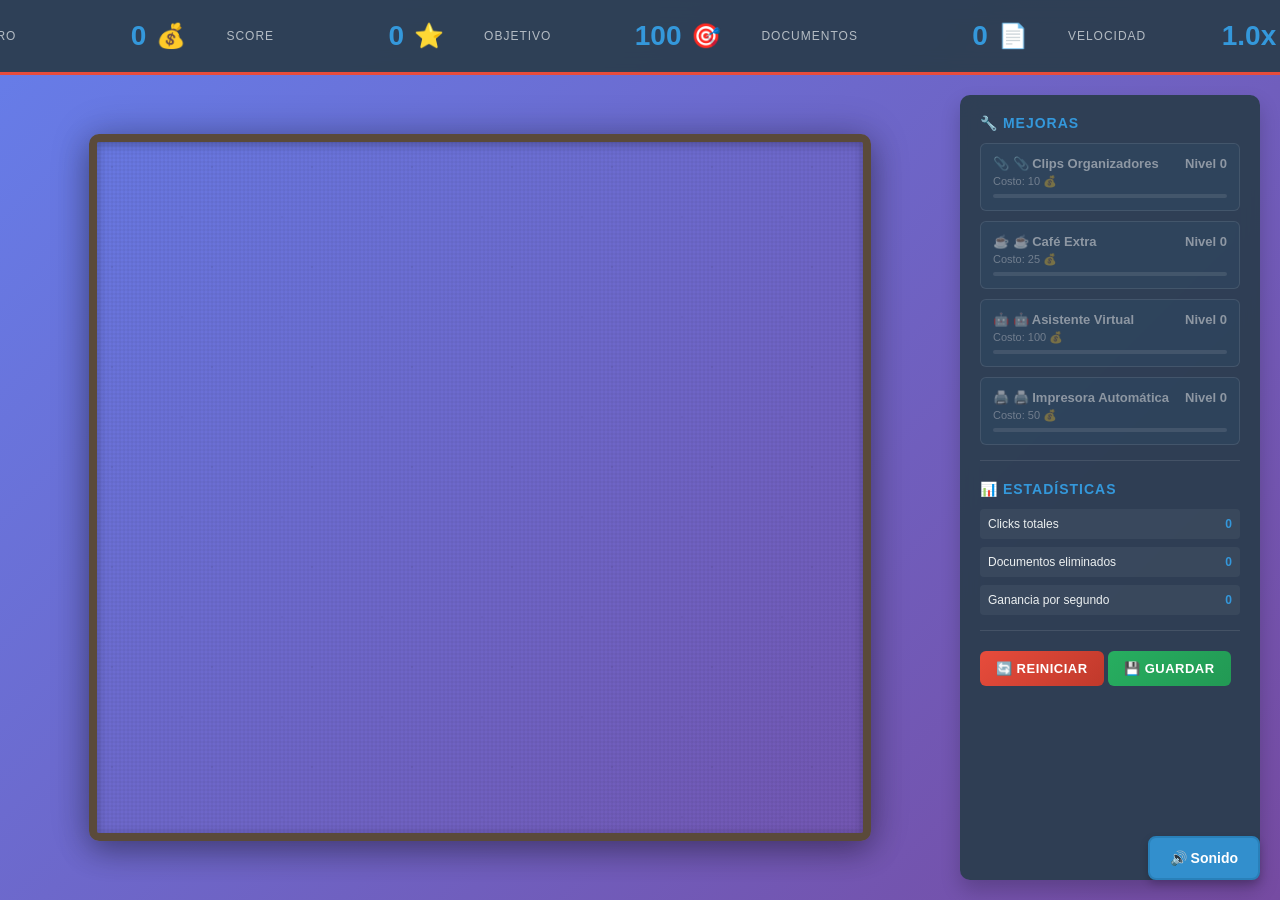
==== index.html @ 994709bf "Initial commit: Complete incremental office-themed web game with score system, audio, and upgrades" ====
<!DOCTYPE html>
<html lang="es">
<head>
    <meta charset="UTF-8">
    <meta name="viewport" content="width=device-width, initial-scale=1.0">
    <title>Limpieza de Escritorio - Juego Incremental</title>
    <link rel="stylesheet" href="styles.css">
</head>
<body>
    <div class="container">
        <!-- Header con estadísticas -->
        <div class="header">
            <div class="stats">
                <div class="stat-item">
                    <span class="stat-label">Dinero</span>
                    <span class="stat-value" id="money">0</span>
                    <span class="stat-currency">💰</span>
                </div>
                <div class="stat-item">
                    <span class="stat-label">Score</span>
                    <span class="stat-value" id="score">0</span>
                    <span class="stat-currency">⭐</span>
                </div>
                <div class="stat-item">
                    <span class="stat-label">Objetivo</span>
                    <span class="stat-value" id="score-objective">100</span>
                    <span class="stat-currency">🎯</span>
                </div>
                <div class="stat-item">
                    <span class="stat-label">Documentos</span>
                    <span class="stat-value" id="documents-count">0</span>
                    <span class="stat-currency">📄</span>
                </div>
                <div class="stat-item">
                    <span class="stat-label">Velocidad</span>
                    <span class="stat-value" id="speed">1.0x</span>
                    <span class="stat-currency">⚡</span>
                </div>
            </div>
        </div>

        <!-- Área principal del juego -->
        <main class="game-area">
            <!-- Escritorio -->
            <div class="desktop">
                <div class="desk-surface">
                    <div class="desk-items"></div>
                    <!-- Contenedor de documentos -->
                    <div class="documents-container" id="documents-container"></div>
                    <!-- Indicador de estrés -->
                    <div class="stress-indicator" id="stress-indicator"></div>
                </div>
            </div>

            <!-- Panel de control lateral -->
            <aside class="control-panel">
                <!-- Sección de mejoras -->
                <div class="panel-section">
                    <h3 class="section-title">🔧 Mejoras</h3>
                    <div class="upgrades-list" id="upgrades-list"></div>
                </div>

                <!-- Sección de estadísticas -->
                <div class="panel-section">
                    <h3 class="section-title">📊 Estadísticas</h3>
                    <div class="stats-detailed">
                        <div class="detail-stat">
                            <span>Clicks totales</span>
                            <span id="total-clicks">0</span>
                        </div>
                        <div class="detail-stat">
                            <span>Documentos eliminados</span>
                            <span id="total-removed">0</span>
                        </div>
                        <div class="detail-stat">
                            <span>Ganancia por segundo</span>
                            <span id="income-per-second">0</span>
                        </div>
                    </div>
                </div>

                <!-- Botones de control -->
                <div class="panel-section">
                    <button id="reset-btn" class="btn btn-reset">🔄 Reiniciar</button>
                    <button id="save-btn" class="btn btn-save">💾 Guardar</button>
                </div>
            </aside>
        </main>

        <!-- Notificaciones flotantes -->
        <div class="notifications" id="notifications"></div>

        <!-- Power-ups activos -->
        <div class="active-powerups" id="active-powerups"></div>

        <!-- Botón de mute -->
        <button id="mute-btn" class="mute-btn" title="Mute/Unmute">🔊 Sonido</button>
    </div>

    <script src="config.js"></script>
    <script src="game.js"></script>
</body>
</html>
---- styles.css ----
* {
    margin: 0;
    padding: 0;
    box-sizing: border-box;
}

:root {
    --primary-color: #2c3e50;
    --secondary-color: #3498db;
    --accent-color: #e74c3c;
    --success-color: #27ae60;
    --warning-color: #f39c12;
    --desk-color: #8b6f47;
    --paper-color: #f5f3f0;
    --text-dark: #2c3e50;
    --text-light: #ecf0f1;
    --shadow: 0 4px 6px rgba(0, 0, 0, 0.1);
    --shadow-lg: 0 10px 20px rgba(0, 0, 0, 0.2);
}

html, body {
    width: 100%;
    height: 100%;
    font-family: 'Segoe UI', Tahoma, Geneva, Verdana, sans-serif;
    background: linear-gradient(135deg, #667eea 0%, #764ba2 100%);
    overflow: hidden;
}

.container {
    width: 100%;
    height: 100vh;
    display: flex;
    flex-direction: column;
    position: relative;
}

/* ===== HEADER ===== */
.header {
    background: rgba(44, 62, 80, 0.95);
    padding: 20px;
    border-bottom: 3px solid var(--accent-color);
    backdrop-filter: blur(10px);
}

.stats {
    display: flex;
    justify-content: center;
    gap: 40px;
    max-width: 1200px;
    margin: 0 auto;
}

.stat-item {
    display: flex;
    align-items: center;
    gap: 10px;
    color: var(--text-light);
}

.stat-label {
    font-size: 12px;
    opacity: 0.7;
    text-transform: uppercase;
    letter-spacing: 1px;
}

.stat-value {
    font-size: 28px;
    font-weight: bold;
    color: var(--secondary-color);
    min-width: 120px;
    text-align: right;
}

.stat-currency {
    font-size: 24px;
}

/* ===== GAME AREA ===== */
.game-area {
    display: flex;
    flex: 1;
    gap: 20px;
    padding: 20px;
    overflow: hidden;
}

/* ===== DESKTOP ===== */
.desktop {
    flex: 1;
    position: relative;
    display: flex;
    justify-content: center;
    align-items: center;
}

.desk-surface {
    position: relative;
    width: 85%;
    height: 90%;
    background: linear-gradient(135deg, #a8956d 0%, #8b6f47 50%, #704f2e 100%);
    border: 8px solid #5a4a3a;
    border-radius: 10px;
    box-shadow: 
        inset 0 2px 10px rgba(0, 0, 0, 0.3),
        0 10px 30px rgba(0, 0, 0, 0.3),
        0 0 40px rgba(0, 0, 0, 0.2);
    overflow: hidden;
    background-image: 
        repeating-linear-gradient(90deg, transparent, transparent 2px, rgba(0, 0, 0, 0.03) 2px, rgba(0, 0, 0, 0.03) 4px),
        repeating-linear-gradient(0deg, transparent, transparent 2px, rgba(0, 0, 0, 0.03) 2px, rgba(0, 0, 0, 0.03) 4px);
}

.desk-items {
    position: absolute;
    width: 100%;
    height: 100%;
    background-image: 
        radial-gradient(circle at 15% 25%, rgba(0, 0, 0, 0.05) 1px, transparent 1px),
        radial-gradient(circle at 85% 75%, rgba(0, 0, 0, 0.03) 1px, transparent 1px);
    background-size: 100px 100px;
}

.documents-container {
    position: absolute;
    width: 100%;
    height: 100%;
    top: 0;
    left: 0;
}

/* ===== DOCUMENTOS ===== */
.document {
    position: absolute;
    cursor: pointer;
    transition: transform 0.2s ease;
    user-select: none;
}

.document:hover {
    transform: scale(1.05);
    z-index: 10;
}

.document:active {
    transform: scale(0.95);
}

.document-inner {
    position: relative;
    width: 100%;
    height: 100%;
    background: var(--paper-color);
    border: 1px solid rgba(0, 0, 0, 0.1);
    border-radius: 4px;
    box-shadow: var(--shadow);
    display: flex;
    flex-direction: column;
    padding: 8px;
    overflow: hidden;
}

/* Líneas de documento */
.document-inner::before {
    content: '';
    position: absolute;
    top: 20%;
    left: 8px;
    right: 8px;
    height: 2px;
    background: repeating-linear-gradient(
        90deg,
        #bbb 0px,
        #bbb 20px,
        transparent 20px,
        transparent 24px
    );
}

.document-inner::after {
    content: '';
    position: absolute;
    top: 35%;
    left: 8px;
    right: 8px;
    height: 2px;
    background: repeating-linear-gradient(
        90deg,
        #bbb 0px,
        #bbb 20px,
        transparent 20px,
        transparent 24px
    );
}

/* Variantes de documentos */
.document.type-1 .document-inner {
    background: linear-gradient(135deg, #fff9e6 0%, #f5f3f0 100%);
}

.document.type-2 .document-inner {
    background: linear-gradient(135deg, #e8f8f5 0%, #f5f3f0 100%);
}

.document.type-3 .document-inner {
    background: linear-gradient(135deg, #fef5e7 0%, #f5f3f0 100%);
}

/* Clips */
.document-clip {
    position: absolute;
    width: 20px;
    height: 25px;
    background: linear-gradient(135deg, #c0a090 0%, #a0806d 100%);
    border-radius: 50% 50% 30% 30%;
    top: -3px;
    left: 10px;
    box-shadow: 0 2px 4px rgba(0, 0, 0, 0.2);
}

/* Sellos */
.document-stamp {
    position: absolute;
    font-size: 24px;
    opacity: 0.6;
    transform: rotate(-15deg);
    top: 15%;
    right: 10%;
}

/* Post-it */
.document-note {
    position: absolute;
    width: 30px;
    height: 30px;
    background: linear-gradient(135deg, #ffd700 0%, #ffed4e 100%);
    border-radius: 2px;
    top: 5px;
    right: 5px;
    box-shadow: 0 2px 4px rgba(0, 0, 0, 0.2);
    transform: rotate(5deg);
}

/* Valor del documento */
.document-value {
    position: absolute;
    bottom: 5px;
    right: 8px;
    font-size: 14px;
    font-weight: bold;
    color: var(--success-color);
}

/* Animación de aparición */
@keyframes slideIn {
    from {
        opacity: 0;
        transform: translateY(100px) rotate(-10deg);
    }
    to {
        opacity: 1;
        transform: translateY(0) rotate(0);
    }
}

.document.appear {
    animation: slideIn 0.4s cubic-bezier(0.34, 1.56, 0.64, 1);
}

/* Animación de eliminación */
@keyframes removeDocument {
    0% {
        opacity: 1;
        transform: scale(1) rotate(0);
    }
    50% {
        opacity: 1;
        transform: scale(1.1) rotate(5deg);
    }
    100% {
        opacity: 0;
        transform: scale(0) rotate(-20deg);
    }
}

.document.removing {
    animation: removeDocument 0.4s ease-out forwards;
}

/* Pulso de estrés */
.stress-indicator {
    position: absolute;
    bottom: 10px;
    right: 10px;
    width: 20px;
    height: 20px;
    border-radius: 50%;
    background: transparent;
    border: 2px solid transparent;
}

.stress-indicator.low {
    border-color: var(--success-color);
}

.stress-indicator.medium {
    border-color: var(--warning-color);
}

.stress-indicator.high {
    border-color: var(--accent-color);
    animation: pulse 0.5s infinite;
}

@keyframes pulse {
    0%, 100% {
        box-shadow: 0 0 0 0 var(--accent-color);
    }
    50% {
        box-shadow: 0 0 0 8px rgba(231, 76, 60, 0.3);
    }
}

/* ===== PANEL DE CONTROL ===== */
.control-panel {
    width: 300px;
    background: rgba(44, 62, 80, 0.95);
    border-radius: 10px;
    padding: 20px;
    box-shadow: var(--shadow-lg);
    overflow-y: auto;
    backdrop-filter: blur(10px);
    display: flex;
    flex-direction: column;
    gap: 20px;
}

.panel-section {
    border-bottom: 1px solid rgba(255, 255, 255, 0.1);
    padding-bottom: 15px;
}

.panel-section:last-child {
    border-bottom: none;
}

.section-title {
    color: var(--secondary-color);
    font-size: 14px;
    font-weight: bold;
    text-transform: uppercase;
    letter-spacing: 1px;
    margin-bottom: 12px;
}

/* ===== MEJORAS ===== */
.upgrades-list {
    display: flex;
    flex-direction: column;
    gap: 10px;
}

.upgrade-card {
    background: rgba(52, 152, 219, 0.1);
    border: 1px solid var(--secondary-color);
    border-radius: 6px;
    padding: 12px;
    cursor: pointer;
    transition: all 0.3s ease;
    color: var(--text-light);
    position: relative;
}

.upgrade-card:hover {
    background: rgba(52, 152, 219, 0.2);
    transform: translateX(4px);
}

.upgrade-card.disabled {
    opacity: 0.5;
    cursor: not-allowed;
    border-color: rgba(255, 255, 255, 0.2);
}

.upgrade-card.disabled:hover {
    transform: none;
    background: rgba(52, 152, 219, 0.05);
}

.upgrade-tooltip {
    position: absolute;
    bottom: 100%;
    left: 50%;
    transform: translateX(-50%) translateY(-10px);
    background: rgba(44, 62, 80, 0.95);
    color: var(--text-light);
    padding: 8px 12px;
    border-radius: 4px;
    font-size: 11px;
    line-height: 1.4;
    white-space: pre-wrap;
    pointer-events: none;
    opacity: 0;
    transition: opacity 0.3s ease;
    z-index: 1000;
    border: 1px solid var(--secondary-color);
    min-width: 150px;
    text-align: center;
}

.upgrade-tooltip.show {
    opacity: 1;
}

.upgrade-tooltip::after {
    content: '';
    position: absolute;
    top: 100%;
    left: 50%;
    transform: translateX(-50%);
    width: 0;
    height: 0;
    border-left: 6px solid transparent;
    border-right: 6px solid transparent;
    border-top: 6px solid rgba(52, 152, 219, 0.8);
}

.upgrade-name {
    font-weight: bold;
    font-size: 13px;
    margin-bottom: 4px;
    display: flex;
    justify-content: space-between;
    align-items: center;
}

.upgrade-level {
    font-size: 11px;
    opacity: 0.7;
}

.upgrade-cost {
    font-size: 12px;
    color: var(--warning-color);
    margin-top: 6px;
}

.upgrade-progress {
    width: 100%;
    height: 4px;
    background: rgba(255, 255, 255, 0.2);
    border-radius: 2px;
    margin-top: 6px;
    overflow: hidden;
}

.upgrade-progress-bar {
    height: 100%;
    background: var(--secondary-color);
    border-radius: 2px;
    width: 0%;
    transition: width 0.3s ease;
}

/* ===== ESTADÍSTICAS ===== */
.stats-detailed {
    display: flex;
    flex-direction: column;
    gap: 8px;
}

.detail-stat {
    display: flex;
    justify-content: space-between;
    font-size: 12px;
    color: var(--text-light);
    padding: 8px;
    background: rgba(255, 255, 255, 0.05);
    border-radius: 4px;
}

.detail-stat span:last-child {
    font-weight: bold;
    color: var(--secondary-color);
}

/* ===== BOTONES ===== */
.btn {
    padding: 10px 16px;
    border: none;
    border-radius: 6px;
    font-size: 13px;
    font-weight: bold;
    cursor: pointer;
    transition: all 0.3s ease;
    text-transform: uppercase;
    letter-spacing: 0.5px;
}

.btn-reset {
    background: linear-gradient(135deg, var(--accent-color), #c0392b);
    color: white;
}

.btn-reset:hover {
    transform: translateY(-2px);
    box-shadow: 0 4px 12px rgba(231, 76, 60, 0.3);
}

.btn-save {
    background: linear-gradient(135deg, var(--success-color), #229954);
    color: white;
}

.btn-save:hover {
    transform: translateY(-2px);
    box-shadow: 0 4px 12px rgba(39, 174, 96, 0.3);
}

/* ===== NOTIFICACIONES ===== */
.notifications {
    position: fixed;
    top: 100px;
    right: 30px;
    pointer-events: none;
}

.notification {
    background: rgba(52, 152, 219, 0.95);
    color: white;
    padding: 12px 20px;
    border-radius: 6px;
    margin-bottom: 10px;
    box-shadow: var(--shadow-lg);
    min-width: 200px;
    backdrop-filter: blur(10px);
    animation: slideInNotification 0.4s cubic-bezier(0.34, 1.56, 0.64, 1);
}

.notification.success {
    background: rgba(39, 174, 96, 0.95);
}

.notification.warning {
    background: rgba(243, 156, 18, 0.95);
}

.notification.error {
    background: rgba(231, 76, 60, 0.95);
}

@keyframes slideInNotification {
    from {
        opacity: 0;
        transform: translateX(400px);
    }
    to {
        opacity: 1;
        transform: translateX(0);
    }
}

@keyframes fadeOutNotification {
    from {
        opacity: 1;
        transform: translateX(0);
    }
    to {
        opacity: 0;
        transform: translateX(400px);
    }
}

.notification.remove {
    animation: fadeOutNotification 0.4s ease-out forwards;
}

/* ===== POWER-UPS ===== */
.active-powerups {
    position: fixed;
    bottom: 30px;
    left: 30px;
    display: flex;
    gap: 10px;
    flex-wrap: wrap;
    max-width: 400px;
}

.powerup-badge {
    background: rgba(244, 208, 63, 0.95);
    color: var(--text-dark);
    padding: 8px 12px;
    border-radius: 20px;
    font-size: 12px;
    font-weight: bold;
    box-shadow: var(--shadow);
    backdrop-filter: blur(10px);
    display: flex;
    align-items: center;
    gap: 6px;
    border: 2px solid var(--warning-color);
}

.powerup-timer {
    display: inline-block;
    min-width: 30px;
    text-align: right;
    font-family: 'Courier New', monospace;
}

/* ===== EFECTO DE CLICK ===== */
.click-effect {
    position: absolute;
    font-size: 30px;
    font-weight: bold;
    pointer-events: none;
    animation: floatUp 0.8s ease-out forwards;
    z-index: 100;
}

@keyframes floatUp {
    0% {
        opacity: 1;
        transform: translateY(0) scale(1);
    }
    100% {
        opacity: 0;
        transform: translateY(-50px) scale(0.8);
    }
}

/* ===== RESPONSIVO ===== */
@media (max-width: 1024px) {
    .game-area {
        flex-direction: column;
    }

    .control-panel {
        width: 100%;
        max-height: 200px;
    }

    .stats {
        flex-direction: column;
        gap: 15px;
        align-items: center;
    }

    .desk-surface {
        width: 95%;
        height: 70%;
    }
}

/* Scrollbar personalizada */
.control-panel::-webkit-scrollbar {
    width: 6px;
}

.control-panel::-webkit-scrollbar-track {
    background: rgba(255, 255, 255, 0.05);
    border-radius: 3px;
}

.control-panel::-webkit-scrollbar-thumb {
    background: var(--secondary-color);
    border-radius: 3px;
}

.control-panel::-webkit-scrollbar-thumb:hover {
    background: #2980b9;
}

/* ===== MUTE BUTTON ===== */
.mute-btn {
    position: fixed;
    bottom: 20px;
    right: 20px;
    padding: 12px 20px;
    background: rgba(52, 152, 219, 0.9);
    color: white;
    border: 2px solid #2980b9;
    border-radius: 8px;
    font-size: 14px;
    font-weight: 600;
    cursor: pointer;
    transition: all 0.3s ease;
    backdrop-filter: blur(10px);
    z-index: 1000;
    box-shadow: 0 4px 8px rgba(0, 0, 0, 0.2);
    display: flex;
    align-items: center;
    gap: 8px;
}

.mute-btn:hover {
    background: rgba(52, 152, 219, 1);
    transform: translateY(-2px);
    box-shadow: 0 6px 12px rgba(0, 0, 0, 0.3);
}

.mute-btn:active {
    transform: translateY(0);
}

.mute-btn.muted {
    background: rgba(231, 76, 60, 0.9);
    border-color: #c0392b;
}

.mute-btn.muted:hover {
    background: rgba(231, 76, 60, 1);
}
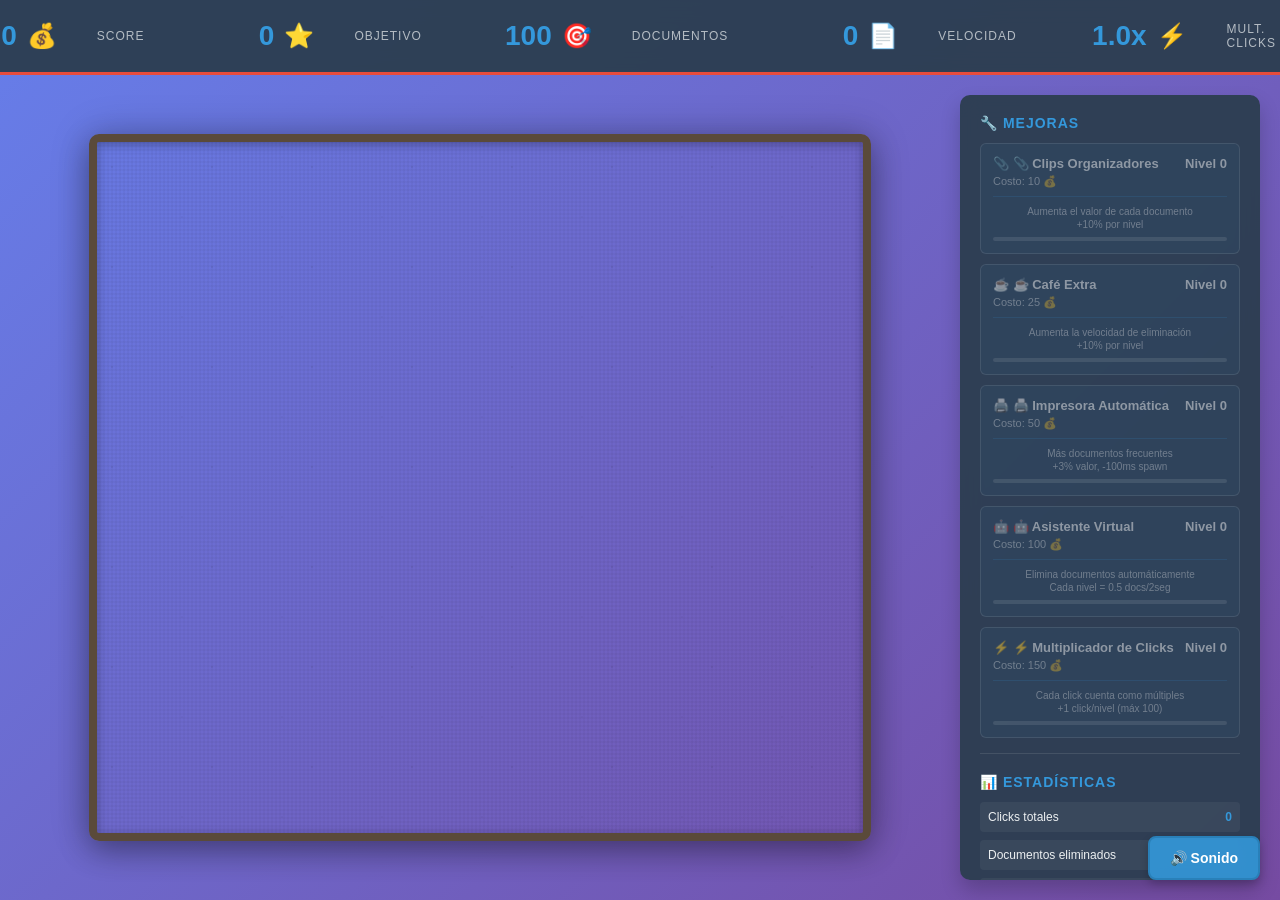
==== commit d9492cba: "Add satisfying milestone celebration sound when objective is reached" ====
--- a/index.html
+++ b/index.html
@@ -34,6 +34,11 @@
                 <div class="stat-item">
                     <span class="stat-label">Velocidad</span>
                     <span class="stat-value" id="speed">1.0x</span>
+                    <span class="stat-currency">⚡</span>
+                </div>
+                <div class="stat-item">
+                    <span class="stat-label">Mult. Clicks</span>
+                    <span class="stat-value" id="click-multiplier">1x</span>
                     <span class="stat-currency">⚡</span>
                 </div>
             </div>
--- a/styles.css
+++ b/styles.css
@@ -387,42 +387,20 @@
     background: rgba(52, 152, 219, 0.05);
 }
 
-.upgrade-tooltip {
-    position: absolute;
-    bottom: 100%;
-    left: 50%;
-    transform: translateX(-50%) translateY(-10px);
-    background: rgba(44, 62, 80, 0.95);
-    color: var(--text-light);
-    padding: 8px 12px;
-    border-radius: 4px;
-    font-size: 11px;
-    line-height: 1.4;
+.upgrade-description {
+    font-size: 10px;
+    line-height: 1.3;
     white-space: pre-wrap;
-    pointer-events: none;
-    opacity: 0;
-    transition: opacity 0.3s ease;
-    z-index: 1000;
-    border: 1px solid var(--secondary-color);
-    min-width: 150px;
+    color: rgba(236, 240, 241, 0.7);
+    margin-top: 8px;
+    padding-top: 8px;
+    border-top: 1px solid rgba(52, 152, 219, 0.3);
     text-align: center;
 }
 
-.upgrade-tooltip.show {
-    opacity: 1;
-}
-
-.upgrade-tooltip::after {
-    content: '';
-    position: absolute;
-    top: 100%;
-    left: 50%;
-    transform: translateX(-50%);
-    width: 0;
-    height: 0;
-    border-left: 6px solid transparent;
-    border-right: 6px solid transparent;
-    border-top: 6px solid rgba(52, 152, 219, 0.8);
+.upgrade-card.maxed-out {
+    background: rgba(255, 215, 0, 0.1);
+    border-color: rgba(255, 215, 0, 0.5);
 }
 
 .upgrade-name {
@@ -711,3 +689,36 @@
 .mute-btn.muted:hover {
     background: rgba(231, 76, 60, 1);
 }
+
+/* ===== UPGRADE MAXED OUT ===== */
+.upgrade-card.maxed-out {
+    background: linear-gradient(135deg, rgba(255, 215, 0, 0.15) 0%, rgba(255, 215, 0, 0.05) 100%);
+    border-color: #ffd700;
+}
+
+.upgrade-card.maxed-out:hover {
+    background: linear-gradient(135deg, rgba(255, 215, 0, 0.2) 0%, rgba(255, 215, 0, 0.1) 100%);
+    border-color: #ffed4e;
+}
+
+/* ===== CLICK EFFECT IMPROVEMENTS ===== */
+.click-effect {
+    position: fixed;
+    pointer-events: none;
+    font-weight: bold;
+    font-size: 18px;
+    text-shadow: 2px 2px 4px rgba(0, 0, 0, 0.5);
+    animation: floatUp 0.8s cubic-bezier(0.5, 1, 0.5, 1) forwards;
+    z-index: 999;
+}
+
+@keyframes floatUp {
+    0% {
+        transform: translateY(0) scale(1);
+        opacity: 1;
+    }
+    100% {
+        transform: translateY(-80px) scale(0.8);
+        opacity: 0;
+    }
+}
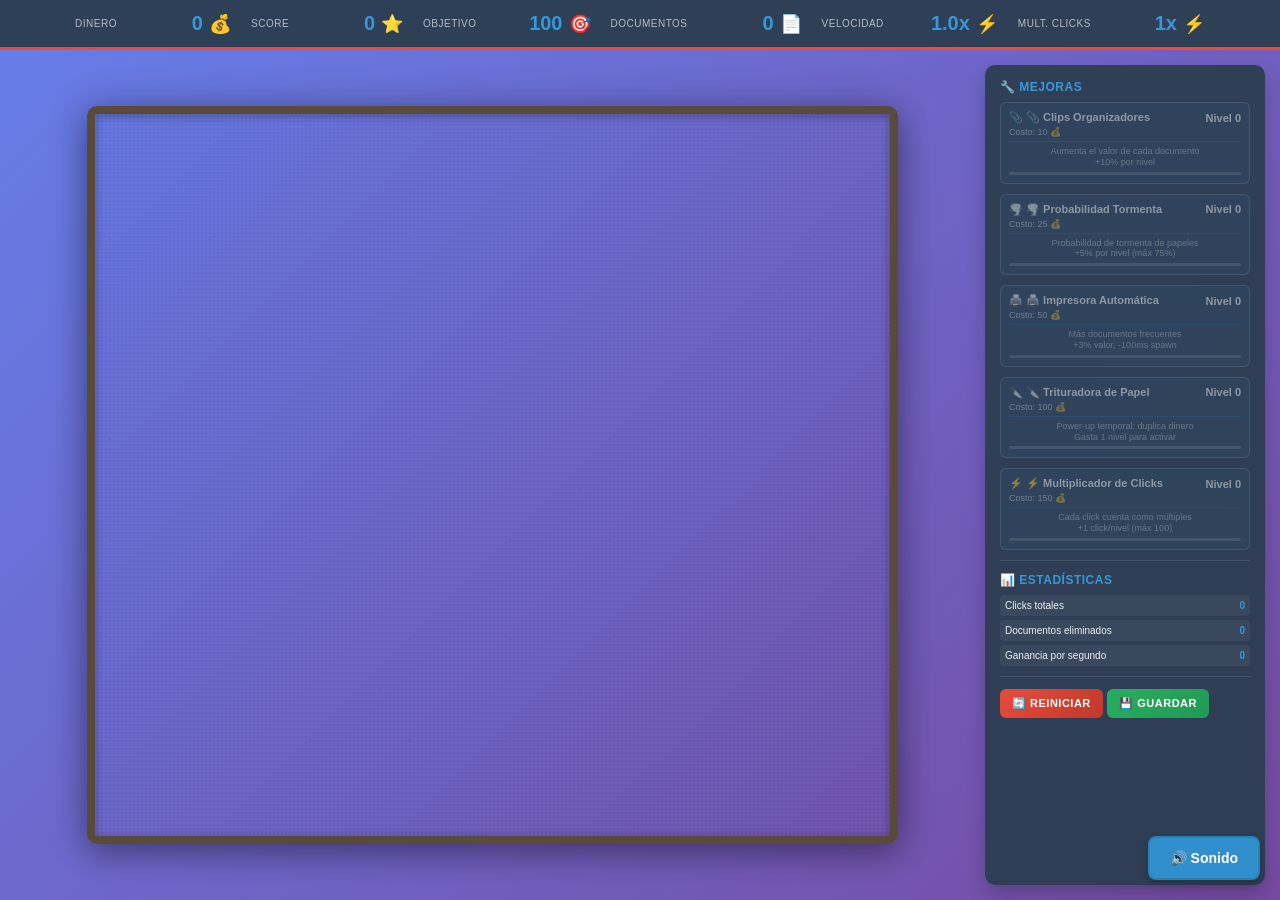
==== commit a5a4b0dd: "Replace Premium with Storm Chance upgrade, move feedback to safe container, remove floating multipli" ====
--- a/index.html
+++ b/index.html
@@ -98,6 +98,9 @@
         <!-- Power-ups activos -->
         <div class="active-powerups" id="active-powerups"></div>
 
+        <!-- Feedback seguro (encima de power-ups) -->
+        <div class="safe-feedback" id="safe-feedback"></div>
+
         <!-- Botón de mute -->
         <button id="mute-btn" class="mute-btn" title="Mute/Unmute">🔊 Sonido</button>
     </div>
--- a/styles.css
+++ b/styles.css
@@ -37,7 +37,7 @@
 /* ===== HEADER ===== */
 .header {
     background: rgba(44, 62, 80, 0.95);
-    padding: 20px;
+    padding: 12px 20px;
     border-bottom: 3px solid var(--accent-color);
     backdrop-filter: blur(10px);
 }
@@ -45,43 +45,44 @@
 .stats {
     display: flex;
     justify-content: center;
-    gap: 40px;
-    max-width: 1200px;
+    gap: 20px;
+    max-width: 1400px;
     margin: 0 auto;
+    flex-wrap: wrap;
 }
 
 .stat-item {
     display: flex;
     align-items: center;
-    gap: 10px;
+    gap: 6px;
     color: var(--text-light);
 }
 
 .stat-label {
-    font-size: 12px;
+    font-size: 10px;
     opacity: 0.7;
     text-transform: uppercase;
-    letter-spacing: 1px;
+    letter-spacing: 0.5px;
 }
 
 .stat-value {
-    font-size: 28px;
+    font-size: 20px;
     font-weight: bold;
     color: var(--secondary-color);
-    min-width: 120px;
+    min-width: 80px;
     text-align: right;
 }
 
 .stat-currency {
-    font-size: 24px;
+    font-size: 18px;
 }
 
 /* ===== GAME AREA ===== */
 .game-area {
     display: flex;
     flex: 1;
-    gap: 20px;
-    padding: 20px;
+    gap: 15px;
+    padding: 15px;
     overflow: hidden;
 }
 
@@ -323,21 +324,21 @@
 
 /* ===== PANEL DE CONTROL ===== */
 .control-panel {
-    width: 300px;
+    width: 280px;
     background: rgba(44, 62, 80, 0.95);
     border-radius: 10px;
-    padding: 20px;
+    padding: 15px;
     box-shadow: var(--shadow-lg);
     overflow-y: auto;
     backdrop-filter: blur(10px);
     display: flex;
     flex-direction: column;
-    gap: 20px;
+    gap: 12px;
 }
 
 .panel-section {
     border-bottom: 1px solid rgba(255, 255, 255, 0.1);
-    padding-bottom: 15px;
+    padding-bottom: 10px;
 }
 
 .panel-section:last-child {
@@ -346,11 +347,11 @@
 
 .section-title {
     color: var(--secondary-color);
-    font-size: 14px;
+    font-size: 12px;
     font-weight: bold;
     text-transform: uppercase;
-    letter-spacing: 1px;
-    margin-bottom: 12px;
+    letter-spacing: 0.5px;
+    margin-bottom: 8px;
 }
 
 /* ===== MEJORAS ===== */
@@ -364,7 +365,7 @@
     background: rgba(52, 152, 219, 0.1);
     border: 1px solid var(--secondary-color);
     border-radius: 6px;
-    padding: 12px;
+    padding: 8px;
     cursor: pointer;
     transition: all 0.3s ease;
     color: var(--text-light);
@@ -388,12 +389,12 @@
 }
 
 .upgrade-description {
-    font-size: 10px;
-    line-height: 1.3;
+    font-size: 9px;
+    line-height: 1.2;
     white-space: pre-wrap;
-    color: rgba(236, 240, 241, 0.7);
-    margin-top: 8px;
-    padding-top: 8px;
+    color: rgba(236, 240, 241, 0.6);
+    margin-top: 4px;
+    padding-top: 4px;
     border-top: 1px solid rgba(52, 152, 219, 0.3);
     text-align: center;
 }
@@ -405,30 +406,29 @@
 
 .upgrade-name {
     font-weight: bold;
-    font-size: 13px;
-    margin-bottom: 4px;
+    font-size: 11px;
+    margin-bottom: 3px;
     display: flex;
     justify-content: space-between;
     align-items: center;
 }
-
 .upgrade-level {
-    font-size: 11px;
+    font-size: 9px;
     opacity: 0.7;
 }
 
 .upgrade-cost {
-    font-size: 12px;
+    font-size: 10px;
     color: var(--warning-color);
-    margin-top: 6px;
+    margin-top: 3px;
 }
 
 .upgrade-progress {
     width: 100%;
-    height: 4px;
+    height: 3px;
     background: rgba(255, 255, 255, 0.2);
     border-radius: 2px;
-    margin-top: 6px;
+    margin-top: 4px;
     overflow: hidden;
 }
 
@@ -444,15 +444,15 @@
 .stats-detailed {
     display: flex;
     flex-direction: column;
-    gap: 8px;
+    gap: 4px;
 }
 
 .detail-stat {
     display: flex;
     justify-content: space-between;
-    font-size: 12px;
+    font-size: 10px;
     color: var(--text-light);
-    padding: 8px;
+    padding: 5px;
     background: rgba(255, 255, 255, 0.05);
     border-radius: 4px;
 }
@@ -464,10 +464,10 @@
 
 /* ===== BOTONES ===== */
 .btn {
-    padding: 10px 16px;
+    padding: 8px 12px;
     border: none;
     border-radius: 6px;
-    font-size: 13px;
+    font-size: 11px;
     font-weight: bold;
     cursor: pointer;
     transition: all 0.3s ease;
@@ -722,3 +722,117 @@
         opacity: 0;
     }
 }
+
+/* ===== SHREDDER COUNTER ===== */
+#shredder-counter {
+    position: fixed;
+    bottom: 20px;
+    right: 20px;
+    z-index: 1000;
+    display: flex;
+    align-items: center;
+    gap: 15px;
+    background: linear-gradient(135deg, rgba(231, 76, 60, 0.95) 0%, rgba(192, 57, 43, 0.95) 100%);
+    border: 3px solid #c0392b;
+    border-radius: 15px;
+    padding: 15px 20px;
+    box-shadow: 0 8px 16px rgba(0, 0, 0, 0.3), inset 0 1px 0 rgba(255, 255, 255, 0.1);
+    animation: pulseShredder 0.6s ease-in-out infinite;
+    backdrop-filter: blur(10px);
+}
+
+.shredder-counter-inner {
+    display: flex;
+    align-items: center;
+    gap: 12px;
+    justify-content: center;
+}
+
+.shredder-icon {
+    font-size: 36px;
+    animation: spinShredder 1.5s linear infinite;
+    text-shadow: 0 2px 8px rgba(0, 0, 0, 0.5);
+    filter: drop-shadow(0 0 3px rgba(255, 255, 255, 0.3));
+}
+
+.shredder-time {
+    font-size: 32px;
+    font-weight: bold;
+    color: #fff;
+    text-shadow: 0 2px 8px rgba(0, 0, 0, 0.5);
+    min-width: 40px;
+    text-align: center;
+}
+
+@keyframes pulseShredder {
+    0%, 100% {
+        transform: scale(1);
+        box-shadow: 0 8px 16px rgba(0, 0, 0, 0.3), inset 0 1px 0 rgba(255, 255, 255, 0.1), 0 0 10px rgba(231, 76, 60, 0.4);
+    }
+    50% {
+        transform: scale(1.05);
+        box-shadow: 0 8px 20px rgba(0, 0, 0, 0.4), inset 0 1px 0 rgba(255, 255, 255, 0.1), 0 0 20px rgba(231, 76, 60, 0.6);
+    }
+}
+
+@keyframes spinShredder {
+    0% {
+        transform: rotate(0deg);
+    }
+    100% {
+        transform: rotate(360deg);
+    }
+}
+
+/* ===== SAFE FEEDBACK CONTAINER ===== */
+.safe-feedback {
+    position: fixed;
+    bottom: 150px;
+    left: 30px;
+    display: flex;
+    flex-direction: column;
+    gap: 8px;
+    max-width: 250px;
+    pointer-events: none;
+    z-index: 950;
+}
+
+.safe-feedback-item {
+    background: linear-gradient(135deg, rgba(39, 174, 96, 0.95) 0%, rgba(46, 204, 113, 0.95) 100%);
+    color: white;
+    padding: 10px 16px;
+    border-radius: 8px;
+    font-size: 13px;
+    font-weight: bold;
+    box-shadow: 0 4px 12px rgba(0, 0, 0, 0.3);
+    backdrop-filter: blur(10px);
+    border: 1px solid rgba(255, 255, 255, 0.2);
+    animation: slideInFeedback 0.3s cubic-bezier(0.34, 1.56, 0.64, 1);
+    text-shadow: 0 1px 2px rgba(0, 0, 0, 0.3);
+}
+
+@keyframes slideInFeedback {
+    from {
+        opacity: 0;
+        transform: translateX(-30px);
+    }
+    to {
+        opacity: 1;
+        transform: translateX(0);
+    }
+}
+
+.safe-feedback-item.fade-out {
+    animation: fadeOutFeedback 0.4s ease-out forwards;
+}
+
+@keyframes fadeOutFeedback {
+    from {
+        opacity: 1;
+        transform: translateX(0);
+    }
+    to {
+        opacity: 0;
+        transform: translateX(-30px);
+    }
+}
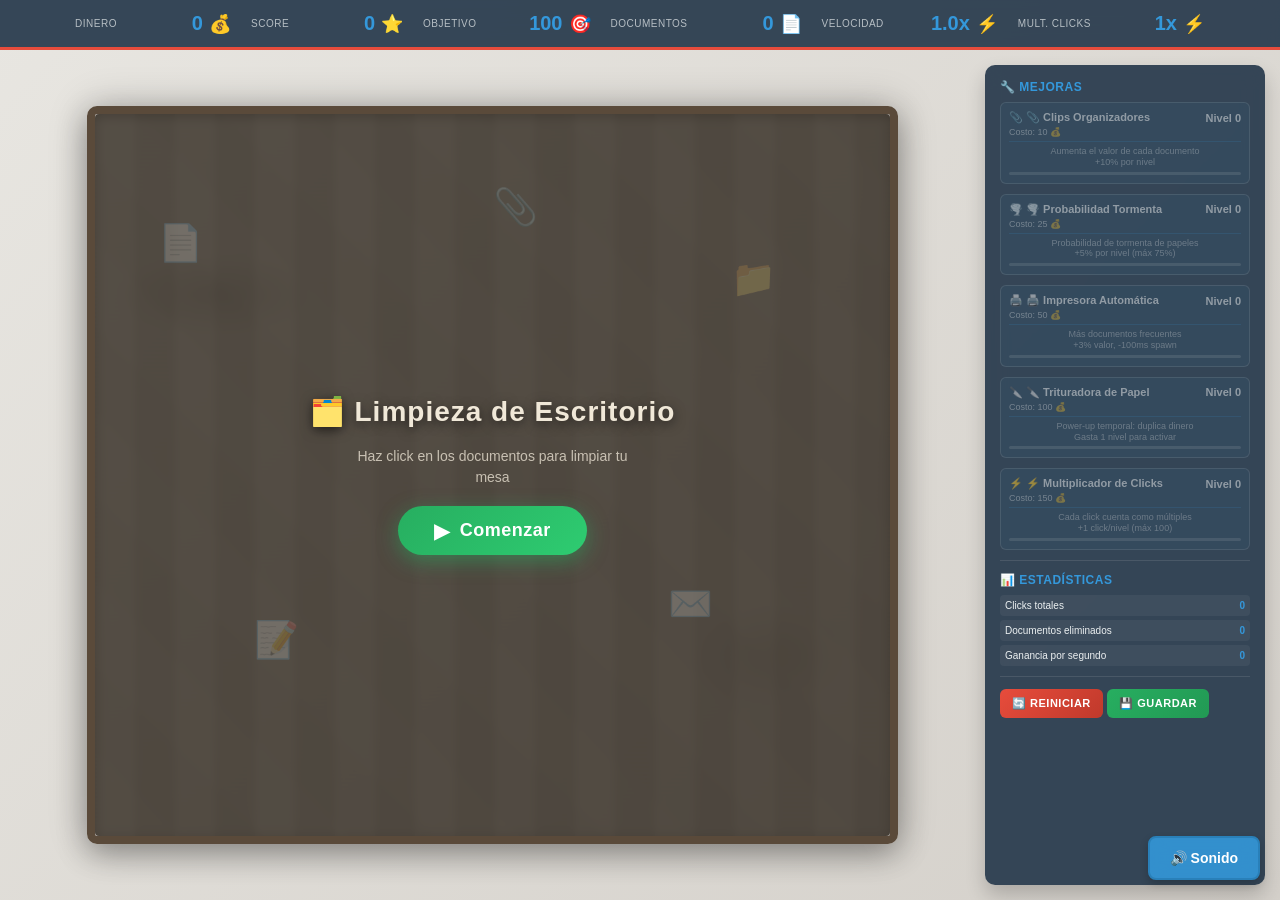
==== commit 5890dd69: "Start button and overlay" ====
--- a/index.html
+++ b/index.html
@@ -52,6 +52,25 @@
                     <div class="desk-items"></div>
                     <!-- Contenedor de documentos -->
                     <div class="documents-container" id="documents-container"></div>
+
+                    <!-- Pantalla de inicio -->
+                    <div class="start-overlay" id="start-overlay">
+                        <div class="start-papers">
+                            <span class="start-paper">📄</span>
+                            <span class="start-paper">📁</span>
+                            <span class="start-paper">📝</span>
+                            <span class="start-paper">✉️</span>
+                            <span class="start-paper">📎</span>
+                        </div>
+                        <div class="start-content">
+                            <h1 class="start-title">🗂️ Limpieza de Escritorio</h1>
+                            <p class="start-subtitle">Haz click en los documentos para limpiar tu mesa</p>
+                            <button class="start-btn" id="start-btn">
+                                <span class="start-btn-icon">▶</span>
+                                <span>Comenzar</span>
+                            </button>
+                        </div>
+                    </div>
                     <!-- Indicador de estrés -->
                     <div class="stress-indicator" id="stress-indicator"></div>
                 </div>
--- a/styles.css
+++ b/styles.css
@@ -22,7 +22,7 @@
     width: 100%;
     height: 100%;
     font-family: 'Segoe UI', Tahoma, Geneva, Verdana, sans-serif;
-    background: linear-gradient(135deg, #667eea 0%, #764ba2 100%);
+    background: linear-gradient(135deg, #e8e6e1 0%, #d4d0ca 100%);
     overflow: hidden;
 }
 
@@ -99,17 +99,55 @@
     position: relative;
     width: 85%;
     height: 90%;
-    background: linear-gradient(135deg, #a8956d 0%, #8b6f47 50%, #704f2e 100%);
+    background: 
+        linear-gradient(90deg, 
+            #8b7355 0%, 
+            #a0865e 8%,
+            #8b6f47 16%,
+            #9d7e5d 24%,
+            #8b7355 32%,
+            #9b8470 40%,
+            #8b6f47 48%,
+            #a08060 56%,
+            #8b7355 64%,
+            #9d8565 72%,
+            #8b6f47 80%,
+            #9b8470 88%,
+            #8b7355 100%
+        );
     border: 8px solid #5a4a3a;
     border-radius: 10px;
     box-shadow: 
         inset 0 2px 10px rgba(0, 0, 0, 0.3),
+        inset 0 -2px 8px rgba(255, 255, 255, 0.1),
         0 10px 30px rgba(0, 0, 0, 0.3),
         0 0 40px rgba(0, 0, 0, 0.2);
     overflow: hidden;
     background-image: 
-        repeating-linear-gradient(90deg, transparent, transparent 2px, rgba(0, 0, 0, 0.03) 2px, rgba(0, 0, 0, 0.03) 4px),
-        repeating-linear-gradient(0deg, transparent, transparent 2px, rgba(0, 0, 0, 0.03) 2px, rgba(0, 0, 0, 0.03) 4px);
+        /* Vetas de madera principales */
+        repeating-linear-gradient(
+            90deg, 
+            transparent, 
+            transparent 40px, 
+            rgba(0, 0, 0, 0.05) 40px, 
+            rgba(0, 0, 0, 0.05) 80px
+        ),
+        /* Textura vertical */
+        repeating-linear-gradient(
+            0deg, 
+            transparent, 
+            transparent 2px, 
+            rgba(0, 0, 0, 0.02) 2px, 
+            rgba(0, 0, 0, 0.02) 4px
+        ),
+        /* Detalles diagonales de grano */
+        repeating-linear-gradient(
+            45deg,
+            transparent,
+            transparent 60px,
+            rgba(0, 0, 0, 0.01) 60px,
+            rgba(0, 0, 0, 0.01) 120px
+        );
 }
 
 .desk-items {
@@ -117,9 +155,10 @@
     width: 100%;
     height: 100%;
     background-image: 
-        radial-gradient(circle at 15% 25%, rgba(0, 0, 0, 0.05) 1px, transparent 1px),
-        radial-gradient(circle at 85% 75%, rgba(0, 0, 0, 0.03) 1px, transparent 1px);
-    background-size: 100px 100px;
+        /* Manchas aleatorias de polvo/sombra */
+        radial-gradient(ellipse 200px 80px at 15% 25%, rgba(0, 0, 0, 0.08) 0%, transparent 50%),
+        radial-gradient(ellipse 150px 100px at 85% 75%, rgba(0, 0, 0, 0.06) 0%, transparent 50%),
+        radial-gradient(ellipse 180px 120px at 50% 50%, rgba(0, 0, 0, 0.03) 0%, transparent 50%);
 }
 
 .documents-container {
@@ -499,7 +538,7 @@
 .notifications {
     position: fixed;
     top: 100px;
-    right: 30px;
+    left: 30px;
     pointer-events: none;
 }
 
@@ -784,6 +823,126 @@
     }
 }
 
+/* ===== START OVERLAY ===== */
+.start-overlay {
+    position: absolute;
+    inset: 0;
+    display: flex;
+    justify-content: center;
+    align-items: center;
+    background: rgba(30, 22, 12, 0.72);
+    backdrop-filter: blur(3px);
+    z-index: 500;
+    border-radius: 4px;
+    overflow: hidden;
+}
+
+.start-overlay.hidden {
+    animation: overlayFadeOut 0.5s ease-out forwards;
+    pointer-events: none;
+}
+
+@keyframes overlayFadeOut {
+    0%   { opacity: 1; backdrop-filter: blur(3px); }
+    100% { opacity: 0; backdrop-filter: blur(0px); }
+}
+
+/* Papeles flotantes de fondo */
+.start-papers {
+    position: absolute;
+    inset: 0;
+    pointer-events: none;
+}
+
+.start-paper {
+    position: absolute;
+    font-size: 36px;
+    opacity: 0.18;
+    animation: floatPaper 6s ease-in-out infinite;
+}
+
+.start-paper:nth-child(1) { left: 8%;  top: 15%; animation-delay: 0s;    animation-duration: 5.5s; }
+.start-paper:nth-child(2) { left: 80%; top: 20%; animation-delay: 1s;    animation-duration: 6.5s; }
+.start-paper:nth-child(3) { left: 20%; top: 70%; animation-delay: 2s;    animation-duration: 5s;   }
+.start-paper:nth-child(4) { left: 72%; top: 65%; animation-delay: 0.5s;  animation-duration: 7s;   }
+.start-paper:nth-child(5) { left: 50%; top: 10%; animation-delay: 1.5s;  animation-duration: 6s;   }
+
+@keyframes floatPaper {
+    0%   { transform: translateY(0px) rotate(-8deg);  }
+    50%  { transform: translateY(-20px) rotate(8deg); }
+    100% { transform: translateY(0px) rotate(-8deg);  }
+}
+
+/* Contenido central */
+.start-content {
+    display: flex;
+    flex-direction: column;
+    align-items: center;
+    gap: 18px;
+    z-index: 1;
+    animation: startContentIn 0.7s cubic-bezier(0.34, 1.56, 0.64, 1);
+}
+
+@keyframes startContentIn {
+    from { opacity: 0; transform: scale(0.7) translateY(20px); }
+    to   { opacity: 1; transform: scale(1) translateY(0);      }
+}
+
+.start-title {
+    font-size: 28px;
+    font-weight: 800;
+    color: #f0e8d8;
+    text-shadow: 0 3px 12px rgba(0,0,0,0.6);
+    letter-spacing: 1px;
+    text-align: center;
+}
+
+.start-subtitle {
+    font-size: 14px;
+    color: rgba(240, 232, 216, 0.75);
+    text-align: center;
+    max-width: 300px;
+    line-height: 1.5;
+}
+
+.start-btn {
+    display: flex;
+    align-items: center;
+    gap: 10px;
+    padding: 14px 36px;
+    background: linear-gradient(135deg, #27ae60 0%, #2ecc71 100%);
+    color: white;
+    border: none;
+    border-radius: 50px;
+    font-size: 18px;
+    font-weight: 700;
+    cursor: pointer;
+    box-shadow: 0 6px 20px rgba(39, 174, 96, 0.5);
+    transition: transform 0.15s ease, box-shadow 0.15s ease;
+    animation: startBtnPulse 2s ease-in-out infinite;
+    letter-spacing: 0.5px;
+}
+
+.start-btn:hover {
+    transform: scale(1.08);
+    box-shadow: 0 10px 28px rgba(39, 174, 96, 0.7);
+    animation: none;
+}
+
+.start-btn:active {
+    transform: scale(0.96);
+}
+
+.start-btn-icon {
+    font-size: 20px;
+    line-height: 1;
+}
+
+@keyframes startBtnPulse {
+    0%, 100% { box-shadow: 0 6px 20px rgba(39, 174, 96, 0.5); }
+    50%       { box-shadow: 0 8px 28px rgba(39, 174, 96, 0.85); transform: scale(1.03); }
+}
+
 /* ===== SAFE FEEDBACK CONTAINER ===== */
 .safe-feedback {
     position: fixed;
